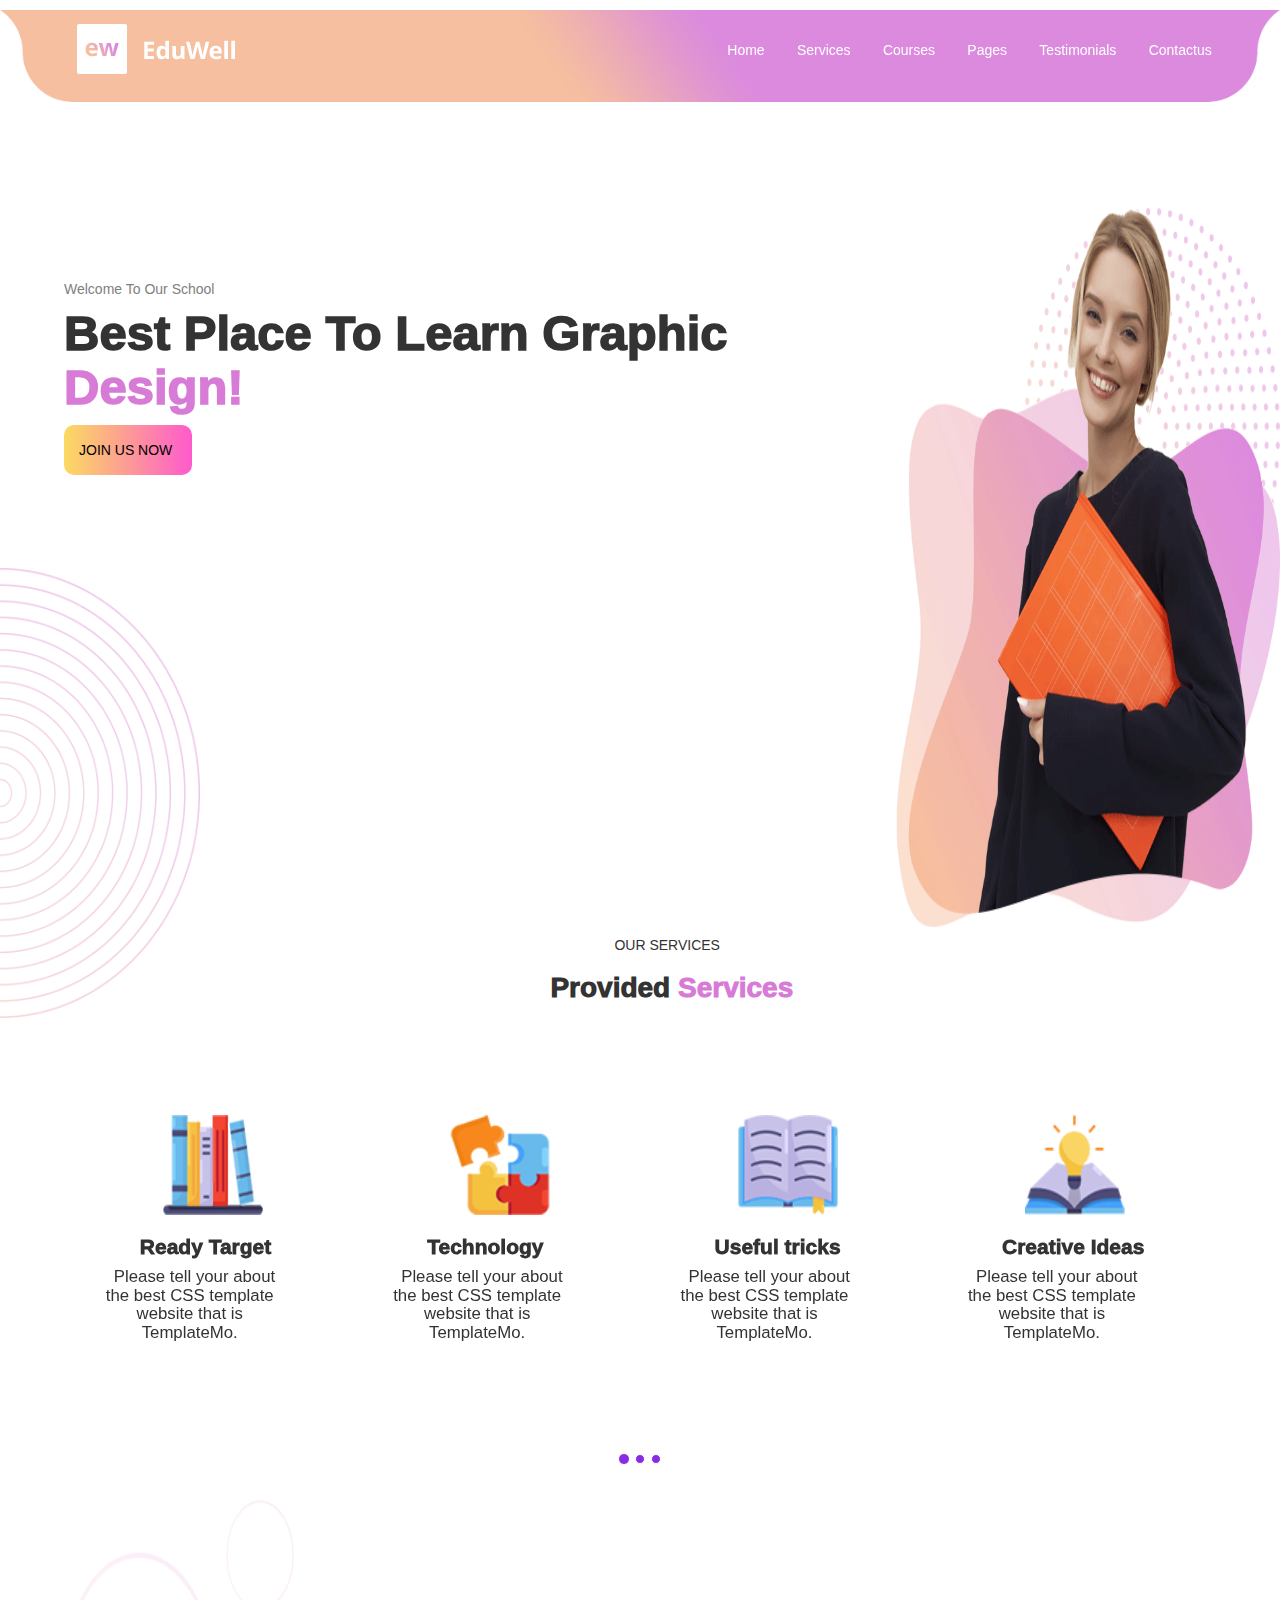
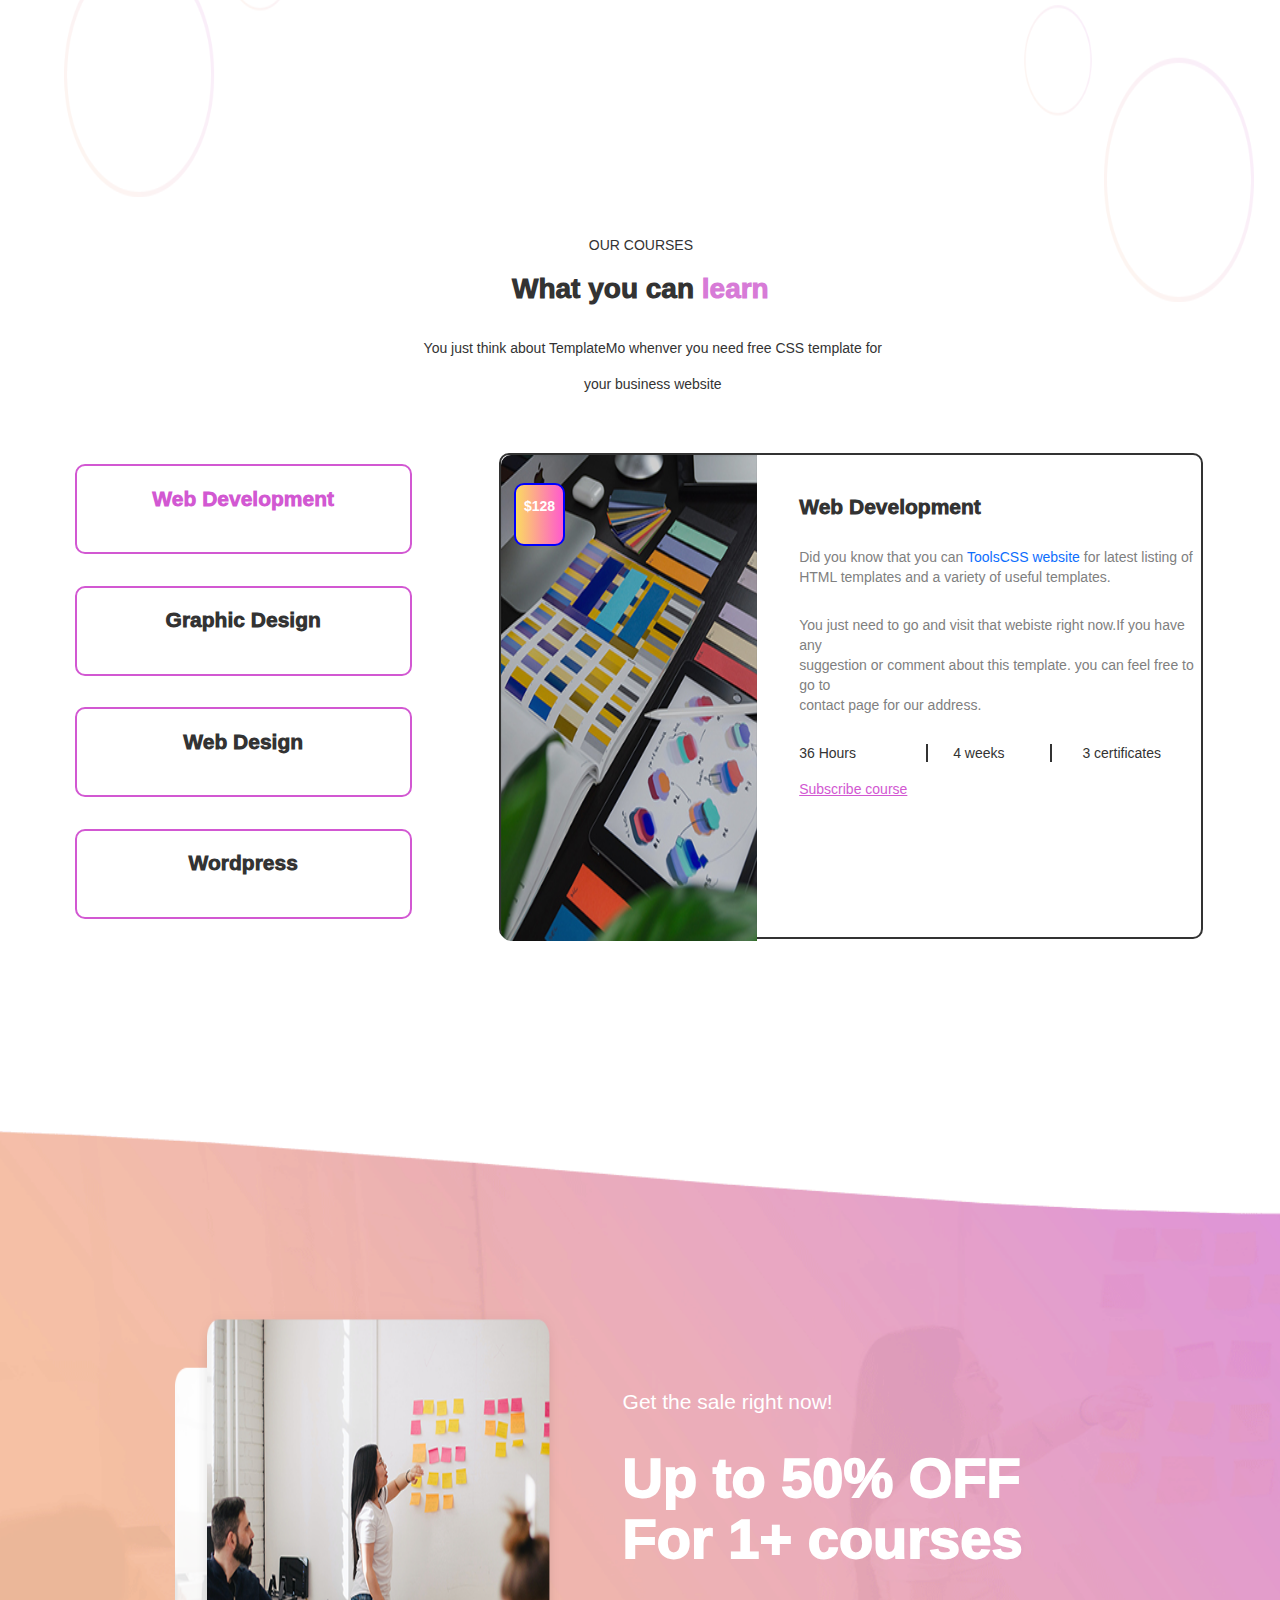
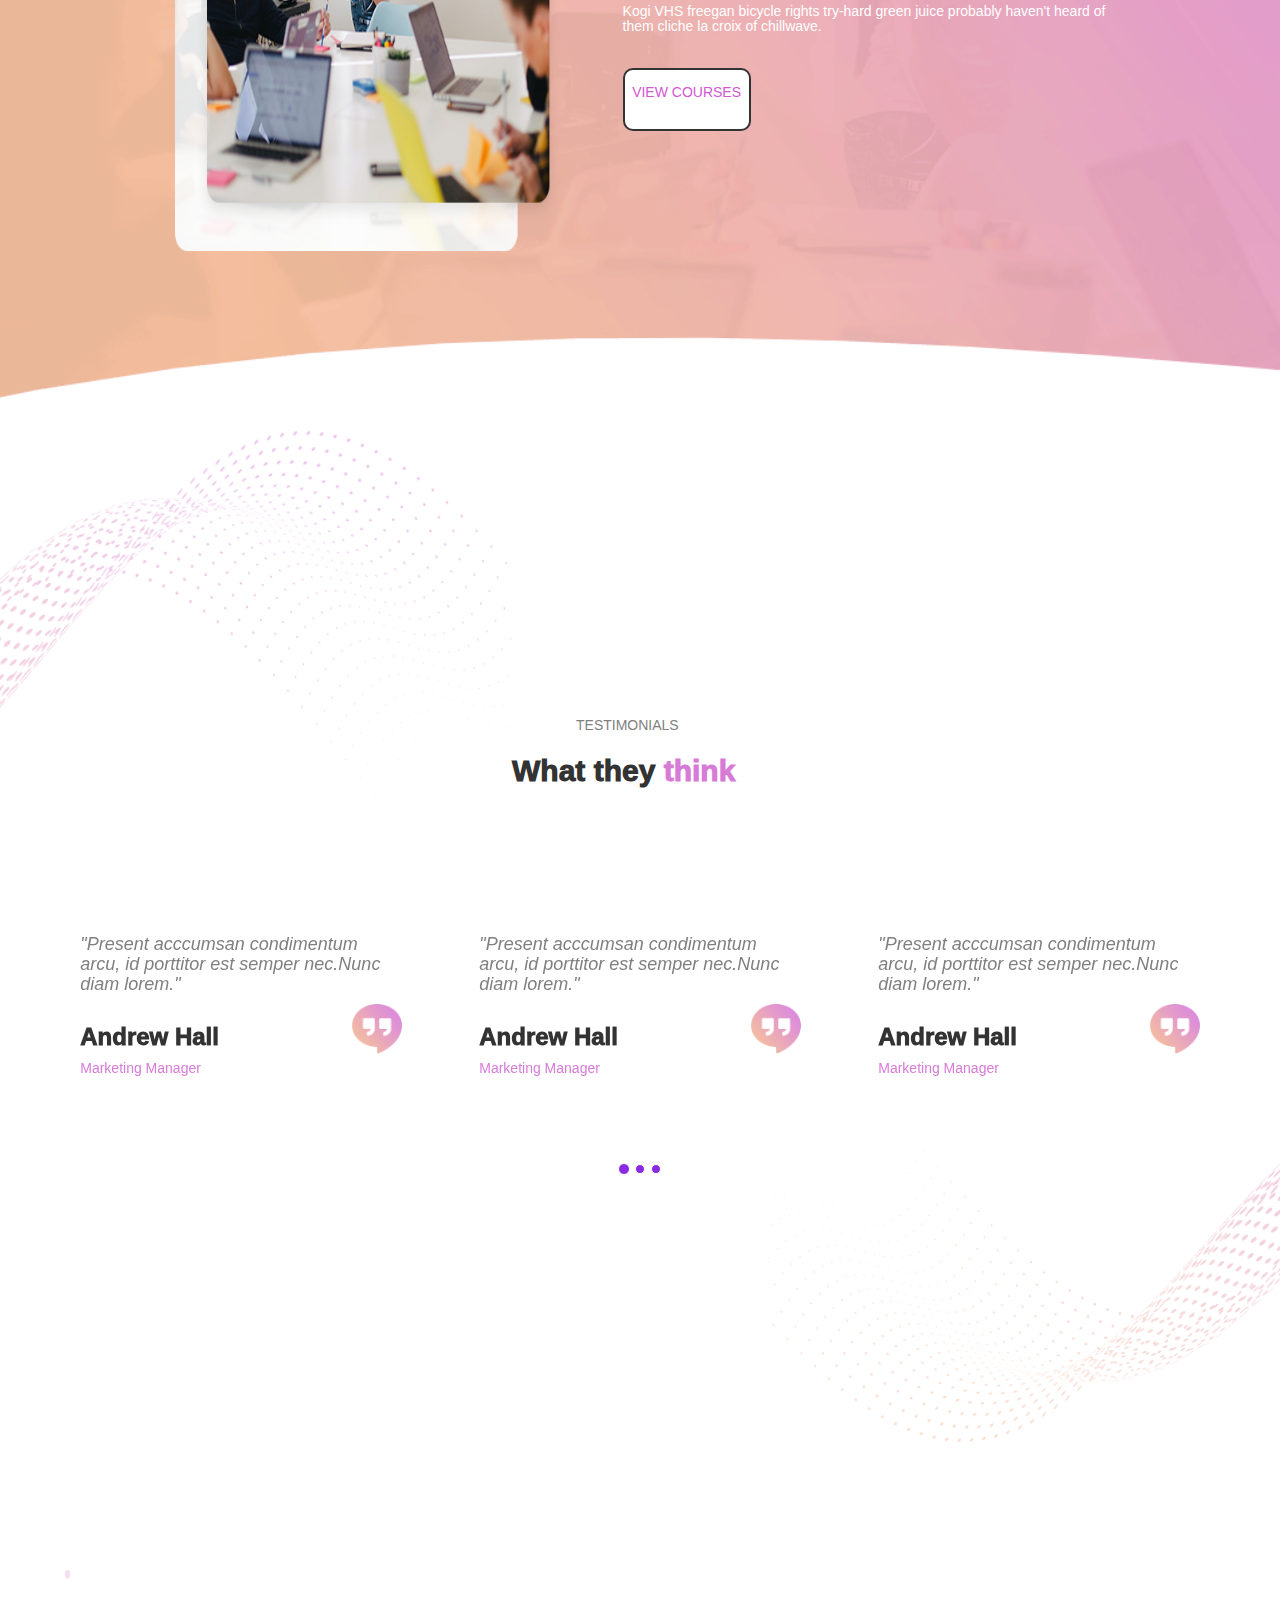
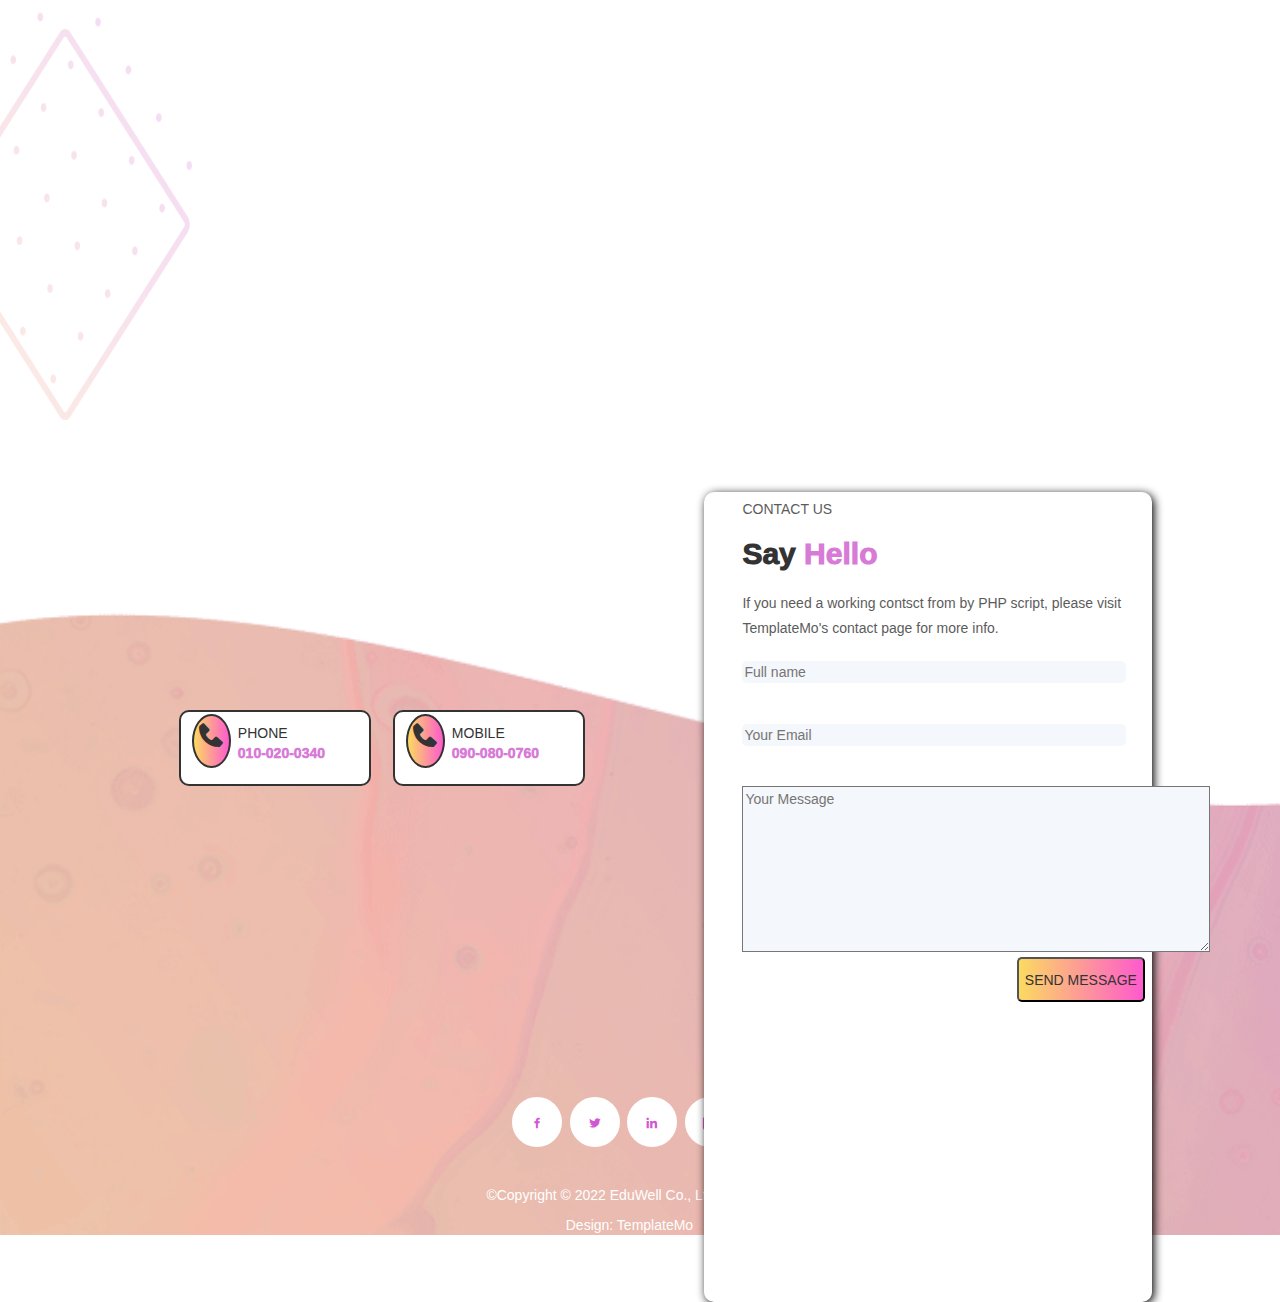
==== index.html @ a42ad82b "version 1" ====
<!DOCTYPE html>
<html lang="en">
<head>
    <meta charset="UTF-8">
    <meta name="viewport" content="width=device-width, initial-scale=1.0">
    <link rel="shortcut icon" href="./albert_eistein.jpeg" type="image/x-icon">
    <link rel="stylesheet" href="styles.css">
    <link rel="stylesheet"
  href="https://cdn.jsdelivr.net/npm/boxicons@latest/css/boxicons.min.css">
  <link rel="stylesheet" href="https://maxcdn.bootstrapcdn.com/bootstrap/3.4.1/css/bootstrap.min.css">
  <script src="https://ajax.googleapis.com/ajax/libs/jquery/3.7.1/jquery.min.js"></script>
  <script src="https://maxcdn.bootstrapcdn.com/bootstrap/3.4.1/js/bootstrap.min.js"></script>
  <link rel="stylesheet" href="https://cdnjs.cloudflare.com/ajax/libs/font-awesome/4.7.0/css/font-awesome.min.css">
    <title>My First Project on css and html</title>
</head>
<body>
    <header>
        <img src="./header-bg.png" alt="header bg" class="header-bg">
        <div class="header_main">
            <a href="#"><img src="./templatemo-eduwell.png" alt="logo" class="header-logo"></a>
            <button id="burger"><div class="bx bx-menu" style="font-size: 3em;" ></div></button>
            <nav class="navbar">
                <ul>
                    <li><a href="#home" class="nav-a">Home</a></li>
                    <li><a href="#services" class="nav-a">Services</a></li>
                    <li><a href="#courses" class="nav-a">Courses</a></li>
                    <li><a href="#pages" class="nav-a">Pages</a></li>
                    <li><a href="#testimonials" class="nav-a">Testimonials</a></li>
                    <li><a href="#contactus" class="nav-a">Contactus</a></li>
                </ul>
            </nav>
    </header>
    <section class="header-home">
        <div id="home" class="home">
            <div class="home_left">
                <h5 class="home-text1">Welcome To Our School</h5>
                <h1 class="home-text2">Best Place To  Learn Graphic  <span class="design"> Design!</span></h1>
                <div class="joinus"><a href="#" class="join" >JOIN US NOW</a></div>
            </div>
            <div class="home_right">
                <img src="./banner-right-image.png" alt="babe" height="200px" width="200px" class="babe">
                <img src="./banner-right-dec.png" alt="image not found" height="100px" width="100px" class="home_dec">
            </div>
        </div>
        <div class="section1-content-left-image">
            <img src="./banner-left-dec.png" alt="banner-left-dec" height="200px" width="200px" class="banner-left-dec">
        </div>
    </section>
    
    
    
    
    <main>
        <section class="main-section1" id="services">
            <div class="section1-content">
                <h5 class="our">
                    OUR SERVICES
                </h5>
                <h3 class="provided_services">
                    Provided  <span class="span_services">Services</span>
                </h3>
                <div class="section1-content-boxes">
                    <div class="container">  
                        <div id="myCarousel" class="carousel slide" data-ride="carousel">
                          <!-- Indicators -->
                          <ol class="carousel-indicators">
                            <li data-target="#myCarousel" data-slide-to="0" class="active" id="dot1"></li>
                            <li data-target="#myCarousel" data-slide-to="1" id="dot2"></li>
                            <li data-target="#myCarousel" data-slide-to="2" id="dot3"></li>
                          </ol>
                      
                          <!-- Wrapper for slides -->
                          <div class="carousel-inner">
                            <div class="item active" data-bs-interval="1000">
                              <div class="all-boxes">
                                <div class="ready-target-box">
                                  <img src="./service-icon-03.png" alt="ready target" height="100px" width="100px" class="box-image">
                                  <h2 class="box-heading">
                                      Ready Target
                                  </h2>
                                  <h6 class="box-para">
                                      Please tell your about the  best CSS template website that is TemplateMo.
                                  </h6>
                                </div>
                                <div class="technology-box">
                                  <img src="./service-icon-04.png" alt="ready target" height="100px" width="100px" class="box-image">
                                  <h2 class="box-heading">
                                      Technology
                                  </h2>
                                  <h6 class="box-para">
                                      Please tell your about the  best CSS template website that is TemplateMo.
                                  </h6>
                                </div>
                                <div class="Useful-ticks-box">
                                  <img src="./service-icon-01.png" alt="ready target" height="100px" width="100px" class="box-image">
                                  <h2 class="box-heading">
                                      Useful tricks
                                  </h2>
                                  <h6 class="box-para">
                                      Please tell your about the  best CSS template website that is TemplateMo.
                                  </h6>
                                </div>
                                <div class="Creative-ideas-box">
                                  <img src="./service-icon-02.png" alt="ready target" height="100px" width="100px" class="box-image">
                                  <h2 class="box-heading">
                                      Creative Ideas
                                  </h2>
                                  <h6 class="box-para">
                                      Please tell your about the  best CSS template website that is TemplateMo.
                                  </h6>
                                </div>
                              </div>
                            </div>
                      
                            <div class="item" data-bs-interval="1000">
                              <div class="all-boxes">
                                <div class="ready-target-box">
                                  <img src="./service-icon-03.png" alt="ready target" height="100px" width="100px" class="box-image">
                                  <h2 class="box-heading">
                                      Ready Target
                                  </h2>
                                  <h6 class="box-para">
                                      Please tell your about the  best CSS template  website that is TemplateMo.
                                  </h6>
                                </div>
                                <div class="technology-box">
                                  <img src="./service-icon-04.png" alt="ready target" height="100px" width="100px" class="box-image">
                                  <h2 class="box-heading">
                                      Technology
                                  </h2>
                                  <h6 class="box-para">
                                      Please tell your about the  best CSS template website that is TemplateMo.
                                  </h6>
                                </div>
                                <div class="Useful-ticks-box">
                                  <img src="./service-icon-01.png" alt="ready target" height="100px" width="100px" class="box-image">
                                  <h2 class="box-heading">
                                      Useful tricks
                                  </h2>
                                  <h6 class="box-para">
                                      Please tell your about the  best CSS template website that is TemplateMo.
                                  </h6>
                                </div>
                                <div class="Creative-ideas-box">
                                  <img src="./service-icon-02.png" alt="ready target" height="100px" width="100px" class="box-image">
                                  <h2 class="box-heading">
                                      Creative Ideas
                                  </h2>
                                  <h6 class="box-para">
                                      Please tell your about  the best CSS template website that is TemplateMo.
                                  </h6>
                                </div>
                              </div>
                            </div>
                          
                            <div class="item" data-bs-interval="1000">
                              <div class="all-boxes">
                                <div class="ready-target-box">
                                  <img src="./service-icon-03.png" alt="ready target" height="100px" width="100px" class="box-image">
                                  <h2 class="box-heading">
                                      Ready Target
                                  </h2>
                                  <h6 class="box-para">
                                      Please tell your about the  best CSS template website that is TemplateMo.
                                  </h6>
                                </div>
                                <div class="technology-box">
                                  <img src="./service-icon-04.png" alt="ready target" height="100px" width="100px" class="box-image">
                                  <h2 class="box-heading">
                                      Technology
                                  </h2>
                                  <h6 class="box-para">
                                      Please tell your about the  best CSS template website that is TemplateMo.
                                  </h6>
                                </div>
                                <div class="Useful-ticks-box">
                                  <img src="./service-icon-01.png" alt="ready target" height="100px" width="100px" class="box-image">
                                  <h2 class="box-heading">
                                      Useful tricks
                                  </h2>
                                  <h6 class="box-para">
                                      Please tell your about the  best CSS template website that is TemplateMo.
                                  </h6>
                                </div>
                                <div class="Creative-ideas-box">
                                  <img src="./service-icon-02.png" alt="ready target" height="100px" width="100px" class="box-image">
                                  <h2 class="box-heading">
                                      Creative Ideas
                                  </h2>
                                  <h6 class="box-para">
                                      Please tell your about the  best CSS template website that is TemplateMo.
                                  </h6>
                                </div>
                              </div>
                            </div>
                            
                          </div>
                        </div>
                    </div>
                      
                </div>  
            </div>
        </section>
        <section class="section2-content" id="courses">
            <div class="section2_left_image">
                <img src="./our-courses-left-dec.png" alt="courses dec left" height="100px" width="100px" class="sec2-dec-left">
            </div>
            <div class="section2_right_image">
                <img src="./our-courses-right-dec.png" alt="courses dec right" height="100px" width="100px" class="sec2-dec-right">
            </div>
            <div class="section2-first-half">
                <h5 class="sec2-title">OUR COURSES</h5>
                <h1 class="sec2-heading">What you can <span class="learn">learn</span> </h1>
                <h6 class="sec2-para">You just think about TemplateMo whenver you need free CSS template for <br>  your business website</h6>
            </div>
            <div class="section-sec-half">
                <div class="tools">
                    <div class="web-development">Web Development</div>
                    <div class="Graphic_Design">Graphic Design</div>
                    <div class="web_Design"> Web Design</div>
                    <div class="Wordpress">Wordpress</div>
                </div>
                <div class="course">
                    <div >
                        <img src="./courses-01.jpg" alt="course1" height="100px" width="100px" class="course-image">
                        <div class="rupee">
                            $128
                        </div>
                    </div>
                    <div class="course-right-content">
                        <h4 class="course-right-title">Web Development</h4>
                        <p class="course-right-para">
                            Did you know that you can <span class="tool">ToolsCSS website </span> for latest listing of <br>
                             HTML templates and a variety of useful templates.
                        </p> 
                        <p class="course-right-para">You just need to go and visit that webiste right now.If you have any <br> suggestion or comment about this template. you can feel free to go to <br> contact page for our address.</p>
                        <div class="time">
                            <div>36 Hours</div>
                            <div class="week">4 weeks</div>
                            <div class="certificates"> 3 certificates</div>
                        </div>
                        <div class="sub-course">
                            <a href="#" class="subscribe">Subscribe course</a>
                        </div>
                    </div>
                </div>
            </div>
        </section>
        <section class="section3-content">
            <div class="advertise">
                <div class="advertise-content">
                    <img src="./cta-left-image.png" alt="cta" height="100px" width="100px" class="cta-lett-image">
                    <div class="advertise-content-side">
                        <h5 class="sale">Get the sale right now!</h5>
                        <h1 class="off">Up to 50% OFF <br> For 1+ courses</h1>
                        <h6 class="bicycle">Kogi VHS freegan bicycle rights try-hard green juice probably haven't heard of <br> them cliche la croix of chillwave.</h6>
                        <div class="view-courses">
                            <a href="#" class="view">view courses</a>
                        </div>
                    </div>
                </div>
            </div>
        </section>
        <section class="section4-content">
            <div class="section4-left-image">
                <img src="./testimonials-left-dec.png" alt="dec left" height="100px" width="100px" class="image-sec4">
            </div>
            <div class="section4-main-container">
                <div class="testionals" id="testimonials">
                    <h4 class="testimonial-title">TESTIMONIALS</h4>
                    <h2 class="think">What they <span class="thought">think</span> </h2>
                </div>
                <div class="container"> 
                    <div id="myCarousel" class="carousel slide" data-ride="carousel">
                      <!-- Indicators -->
                      <ol class="carousel-indicators">
                        <li data-target="#myCarousel" data-slide-to="0" class="active" id="dot1"></li>
                        <li data-target="#myCarousel" data-slide-to="1" id="dot2"></li>
                        <li data-target="#myCarousel" data-slide-to="2" id="dot3"></li>
                      </ol>
                  
                      <!-- Wrapper for slides -->
                      <div class="carousel-inner">
                        <div class="item active" data-bs-interval="1000">
                          <div class="section4-boxes">
                            <div class="sec4-box1">
                                <h4 class="content-para">
                                    "Present acccumsan condimentum arcu, id  porttitor est semper nec.Nunc diam lorem."
                                </h4>
                                <div class="hall">
                                    <div>
                                        <h3 class="andrew">
                                            Andrew Hall
                                        </h3>
                                        <h5 class="manager">
                                            Marketing Manager
                                        </h5>
                                    </div>
                                    <div class="logo-right">
                                        <img src="./quote.png" alt="quote" height="100px" width="100px" class="quote">
                                    </div>
                                </div>
                            </div>
                            <div class="sec4-box2">
                                <h4 class="content-para">
                                    "Present acccumsan condimentum arcu, id  porttitor est semper nec.Nunc diam lorem."
                                </h4>
                                <div class="hall">
                                    <div>
                                        <h3 class="andrew">
                                            Andrew Hall
                                        </h3>
                                        <h5 class="manager">
                                            Marketing Manager
                                        </h5>
                                    </div>
                                    <div class="logo-right">
                                        <img src="./quote.png" alt="quote" height="100px" width="100px" class="quote">
                                    </div>
                                </div>
                            </div>
                            <div class="sec4-box3">
                                <h4 class="content-para">
                                    "Present acccumsan condimentum arcu, id  porttitor est semper nec.Nunc diam lorem."
                                </h4>
                                <div class="hall">
                                    <div>
                                        <h3 class="andrew">
                                            Andrew Hall
                                        </h3>
                                        <h5 class="manager">
                                            Marketing Manager
                                        </h5>
                                    </div>
                                    <div class="logo-right">
                                        <img src="./quote.png" alt="quote" height="100px" width="100px" class="quote">
                                    </div>
                                </div>
                            </div>
                        </div>
                        </div>
                  
                        <div class="item" data-bs-interval="1000">
                          <div class="section4-boxes">
                            <div class="sec4-box1">
                                <h4 class="content-para">
                                    "Present acccumsan condimentum arcu, id  porttitor est semper nec.Nunc diam lorem."
                                </h4>
                                <div class="hall">
                                    <div>
                                        <h3 class="andrew">
                                            Andrew Hall
                                        </h3>
                                        <h5 class="manager">
                                            Marketing Manager
                                        </h5>
                                    </div>
                                    <div class="logo-right">
                                        <img src="./quote.png" alt="quote" height="100px" width="100px" class="quote">
                                    </div>
                                </div>
                            </div>
                            <div class="sec4-box2">
                                <h4 class="content-para">
                                    "Present acccumsan condimentum arcu, id  porttitor est semper nec.Nunc diam lorem."
                                </h4>
                                <div class="hall">
                                    <div>
                                        <h3 class="andrew">
                                            Andrew Hall
                                        </h3>
                                        <h5 class="manager">
                                            Marketing Manager
                                        </h5>
                                    </div>
                                    <div class="logo-right">
                                        <img src="./quote.png" alt="quote" height="100px" width="100px" class="quote">
                                    </div>
                                </div>
                            </div>
                            <div class="sec4-box3">
                                <h4 class="content-para">
                                    "Present acccumsan condimentum arcu, id  porttitor est semper nec.Nunc diam lorem."
                                </h4>
                                <div class="hall">
                                    <div>
                                        <h3 class="andrew">
                                            Andrew Hall
                                        </h3>
                                        <h5 class="manager">
                                            Marketing Manager
                                        </h5>
                                    </div>
                                    <div class="logo-right">
                                        <img src="./quote.png" alt="quote" height="100px" width="100px" class="quote">
                                    </div>
                                </div>
                            </div>
                        </div>
                        </div>
                      
                        <div class="item" data-bs-interval="1000">
                          <div class="section4-boxes">
                            <div class="sec4-box1">
                                <h4 class="content-para">
                                    "Present acccumsan condimentum arcu, id  porttitor est semper nec.Nunc diam lorem."
                                </h4>
                                <div class="hall">
                                    <div>
                                        <h3 class="andrew">
                                            Andrew Hall
                                        </h3>
                                        <h5 class="manager">
                                            Marketing Manager
                                        </h5>
                                    </div>
                                    <div class="logo-right">
                                        <img src="./quote.png" alt="quote" height="100px" width="100px">
                                    </div>
                                </div>
                            </div>
                            <div class="sec4-box2">
                                <h4 class="content-para">
                                    "Present acccumsan condimentum arcu, id  porttitor est semper nec.Nunc diam lorem."
                                </h4>
                                <div class="hall">
                                    <div>
                                        <h3 class="andrew">
                                            Andrew Hall
                                        </h3>
                                        <h5 class="manager">
                                            Marketing Manager
                                        </h5>
                                    </div>
                                    <div class="logo-right">
                                        <img src="./quote.png" alt="quote" height="100px" width="100px">
                                    </div>
                                </div>
                            </div>
                            <div class="sec4-box3">
                                <h4 class="content-para">
                                    "Present acccumsan condimentum arcu, id  porttitor est semper nec.Nunc diam lorem."
                                </h4>
                                <div class="hall">
                                    <div>
                                        <h3 class="andrew">
                                            Andrew Hall
                                        </h3>
                                        <h5 class="manager">
                                            Marketing Manager
                                        </h5>
                                    </div>
                                    <div class="logo-right">
                                        <img src="./quote.png" alt="quote" height="100px" width="100px">
                                    </div>
                                </div>
                            </div>
                        </div>
                        </div>
                      </div>
                    </div>
                  </div>
                  
            </div>
            <div class="section4-right-image">
                <img src="./testimonials-right-dec.png" alt="dec right" height="100px" width="100px" class="sec-image-right">
            </div>
        </section>
    </main>
    <footer>
        <section class="section-last-content">
            <div class="footer-container" id="contactus">
                <img src="./footer-left-dec.png" alt="footer dec left" height="100px" width="100px" class="footer-left-dec">
                <div class="iframes">
                    <iframe src="https://www.google.com/maps/embed?pb=!1m18!1m12!1m3!1d30419.229657182736!2d78.46229668281529!3d17.631028431136226!2m3!1f0!2f0!3f0!3m2!1i1024!2i768!4f13.1!3m3!1m2!1s0x3bcb861a3d5f52cd%3A0x3c0bc47eb187dfdf!2sMedchal%2C%20Secunderabad%2C%20Telangana%20501401!5e0!3m2!1sen!2sin!4v1720112450936!5m2!1sen!2sin" style="border:0; margin-left: 7%;border-radius: 10px;" allowfullscreen="" loading="lazy" referrerpolicy="no-referrer-when-downgrade" frameborder="1" class="me_frame"></iframe>
                </div>
                <div class="combine">
                    <div class="phone">
                        <div class="call-icon"><i class='bx bxs-phone'></i></div>
                        <p style="padding-right: 20%;" class="cell">PHONE <br> <span class="number">010-020-0340</span></p>
                    </div>
                    <div class="mobile">
                        <div class="call-icon"><i class='bx bxs-phone'></i></div>
                        <p style="padding-right: 20%;" class="cell">MOBILE <br><span class="number">090-080-0760</span></p>
                    </div>
                </div>
                <div class="form" >
                    <div class="form-above">
                        <h4 class="contact-title">
                            CONTACT US
                        </h4>
                        <h2 class="hello">
                            Say <span class="hello1">Hello</span> 
                        </h2>
                        <h4 class="info">
                            If you need a working contsct from by PHP script, please visit <br> TemplateMo's contact page for more info.
                        </h4>
                    </div>
                    <form action="./response.html" method="post">
                            <input type="text" id="fullname" placeholder="Full name" name="fullname" pattern="[a-z A-Z]+" class="fullname"><br><br>
                            <input type="email" id="email" placeholder="Your Email" class="email"><br><br>
                            <textarea name="your message" id="message" placeholder="Your Message" cols="55" rows="8" style="background-color: #f4f7fb;"></textarea>
                            
                            <input type="submit" value="SEND MESSAGE" class="submit"><br>
                    </form>
                </div>
            </div>
            <div class="lists">
                <span class="circle"><div class="bx bxl-facebook icon"></div></span>
                <span class="circle"><div class="bx bxl-twitter icon"></div></span>
                <sapn class="circle"><div class="bx bxl-linkedin icon"></div></sapn>
                <span class="circle"><i class="fa fa-rss-square" style="font-size:16px"></i></span>
                <span class="circle"><i class="fa fa-dribbble"></i></span>
            </div>
            <div class="last">
                <p>&copy;Copyright © 2022 EduWell Co., Ltd. All Rights Reserved.</p>
                <p class="end">Design: TemplateMo</p>
            </div> 
              
        </section>
    </footer>
</body>
</html>
---- styles.css ----
*{
    font-family: sans-serif;
    box-sizing: border-box;
    list-style: none;
    text-decoration: none;
    scroll-behavior: smooth;
}
body{
    margin:0%;
    width: 100%;
    min-height: 100vh;
}
.nav-a{
    text-decoration: none;
    color: white;
}

header{
    width: 100%;
    min-height: 16vh;
    position: sticky;
    top:0%;
    z-index: 1000;
    margin-bottom: 5%;
}
.header-bg{
    padding-top: 10px;
    width: 100%;
}
.header-logo{
    position: absolute;
    left: 6%;
    margin-top: -3vh;
}
#burger{
    display: none;
}
.header_main{
    width: 100%;
    position: absolute;
    top: 10px;
    display: flex;
    justify-content: space-around;
    align-items: center;
}
ul{
    display: flex;
    gap: 10%;
    padding-top: 8%;
    
}
.nav-a:hover{
    color: gray;
    text-decoration: none;
}
.home{
    display: flex;
    justify-content: space-between;
    position: relative;
    min-width: 100%;
}
.babe{
    height: 80vh;
    width: 30vw;

}
.home_dec{
    height: 50vh;
    width: 20vw;
    position:absolute ;
    left: 80%;
    z-index: -100;

}
.home_left{
    margin-left: 5%;
    margin-top: 5%;
}
.home-text1{
    font-size: 1em;
    color: grey;

}
.home-text2{
    margin-top: 0%;
    font-size: 3.5em;
    font-weight: 1000;
}
.design,.span_services,.learn,.thought,.manager,.number,.hello1{
    color: rgb(215, 123, 215);
}
.join{
    color: black;
}
.joinus{
    background: linear-gradient(to right,#FBDA61,#FF5ACD);
    padding: 15px;
    width: 10vw;
    border-radius: 10px;
    
}
.header-home{
    position: relative;
}
.banner-left-dec{
    height: 50vh;
    position: absolute;
    top: 50%;
    z-index: -1000;
}
.our{
    margin-left: 48%;
}
.provided_services{
    margin-left: 43%;
    margin-bottom: 6%;
    font-size: 2em;
    font-weight: 1000;
}
.all-boxes{
    display: flex;
    gap: 5%;
    justify-content: center;
    margin-bottom: 10%;
}
/* .container{
    height: 70vh;
} */
/* .ready-target-box{
    height:30vh ;
    border-radius: 10px;
} */

ol{
    list-style: circle;
    color: grey;
    
}
#dot1,#dot2,#dot3{
    background-color: blueviolet;
}
.box-para{
    width: 15vw;
    font-size: larger;
    font-weight: lighter;
    text-indent: 5%;
    text-align: center;

}
.ready-target-box,.technology-box,.Useful-ticks-box,.Creative-ideas-box{
    width: 18vw;
    padding: 3% 0px;
    transition: transform 2s;
}
.box-image{
    margin-left: 30%;
    
}
.box-heading{
    font-size: 1.5em;
    font-weight: 1000;
    padding-left: 20%;
}
.ready-target-box:hover,.technology-box:hover,.Useful-ticks-box:hover,.Creative-ideas-box:hover{
    transform: scale(1.2);
    border-radius: 5%;
    filter: drop-shadow(2px 2px 10px grey);
    box-shadow: 2px 2px 10px grey;

}
.sec2-dec-left{
    height: 33vh;
    width: 18vw;
    margin-left: 5%;
}
.sec2-dec-right{
    height: 33vh;
    width: 18vw;
    margin-left: 80%;
    margin-top: -15%;
}
.sec2-title{
    margin-left: 46%;
    margin-top: -5%;
}
.sec2-heading{
    margin-left: 40%;
    font-weight: 1000;
    margin-bottom: 2%;
    font-size: 2em;
   
}
.sec2-para{
    margin-left: 2%;
    font-size: 1em;
    text-align-last: center;
    line-height: 4vh;
    margin-bottom: 4%;
    
}
.section-sec-half{
    display: flex;
    gap: 6%;
    height: 54vh;
    
}
.tools{
    display: grid;
    grid-template-rows: repeat(4,1fr);
    margin-left: 5%;
    width: 28vw;
    height: 54vh;
}
.course{
    border: 2px solid;
    margin-right: 5%;
    border-radius: 10px;
    display: flex;
    gap: 6%;
    width: 55vw;
}
.web-development,.Graphic_Design,.web_Design,.Wordpress{
    border: 2px solid rgb(210, 88, 210);
    padding: 5%;
    margin: 3%;
    height:10vh;
    text-align: center;
    font-weight: 1000;
    font-size: 1.5em;
    border-radius: 10px;
}
.course-image{
    height: 54vh;
    width: 20vw;
    border-top-left-radius: 10px;
    border-bottom-left-radius: 10px;
   
}
.rupee{
    border: 2px solid blue;
    background: linear-gradient(to right,#FBDA61,#FF5ACD);
    color: white;
    height: 7vh;
    width: 4vw;
    padding-top: 4%;
    border-radius: 10px;
    text-align: center;
    position: relative;
    bottom: 95%;
    left: 5%;
    font-weight: bolder;
}
.course-right-title{
    font-size: 1.5em;
    margin-top: 10%;
    margin-bottom: 7%;
    font-weight: 1000;
}
.tool{
    color:  #0d6efd;
}
.course-right-para{
    margin-bottom: 7%;
    color: grey;
}
.time{
    display: grid;
    grid-template-areas: 'one two three';
    margin-bottom: 4%;
}
.week::before,.certificates::before{
    content: '';
    border: 1px solid;
    margin-right: 20%;
}
.subscribe{
    text-decoration: underline;
    color: rgb(210, 88, 210);
}
.section2-content{
    margin-bottom: 15%;
}
/* .section3-content{
    height: 106vh;
    width: 100%;
    background-image: url('./cta-bg.png');
} */
.advertise-content{
    display: flex;
    justify-content: center;
    height: 100vh;
    width: 100%;
    background-image: url('./cta-bg.png');
    background-size: cover;
    align-items: center;
    gap: 5%;
}
.cta-lett-image{
    height: 60vh;
    width: 30vw;
}
.sale,.off,.bicycle{
    color: white;
    margin-bottom: 7%;
}
.sale{
    font-size: 1.5em;
    
}
.off{
    font-size: 4em;
    font-weight: 1000;
}
.bicycle{
    font-size: 1em;
}
.advertise-content-side{
    margin-bottom: 4%;
}
.view-courses{
    border: 2px solid;
    background-color: white;
    height: 7vh;
    border-radius: 10px;
    width: 10vw;
    text-align: center;
    padding-top: 2.5%;
    text-transform: uppercase;
    text-decoration: none;
    
}
.view{
    color:  rgb(210, 88, 210);
    text-decoration: none;
}
.view-courses:hover{
    text-decoration: none;
    opacity: 0.8;
}
.view:hover{
    text-decoration: none;
}
.image-sec4{
    height: 45vh;
    width: 40vw;
}
.testimonial-title{
    font-size: 1em;
    color: gray;
    margin-left: 45%;
}
.think{
    margin-left: 40%;
    font-weight: 1000;
    margin-bottom: 10%;
}
.section4-boxes{
    display: grid;
    grid-template-areas: 'one two three';
    gap: 5%;
    margin-bottom: 10%;
}
.section4-main-container{
    margin-top: -10%;
    
}
.hall{
    display: flex;
    /* gap: 30%; */
    justify-content: space-between;
}
.quote{
    height:50px;
    width:50px;
}
.content-para{
    font-style: italic;
    color: grey;
}
.andrew{
   font-weight: 1000; 
}
.sec4-box1,.sec4-box2,.sec4-box3{
    border-radius: 10px;
    padding: 3%;
   
}
.sec4-box1:hover,.sec4-box2:hover,.sec4-box3:hover{
    box-shadow: 2px 2px 10px black;
}
.sec-image-right{
    height: 40vh;
    width: 40vw;
    margin-left: 60%;
    margin-top: -10%;
    margin-bottom: 10%;

}
.web-development{
    color: rgb(210, 88, 210) ;
}
.footer-left-dec{
    height: 50vh;
    width: 15vw;
}
.iframes{
    margin-top: -25%;
    position: relative;
}
.me_frame{
    height: 70vh;
    width: 60vw;
}
.combine{
    display: flex;
    gap: 2%;
    margin-left: 14%;
    margin-top: -2%;
    margin-bottom: 20%;
}
.phone,.mobile{
    border: 2px solid;
    width: 15vw;
    display: flex;
    justify-content: space-between;
    margin-bottom: 5%;
    border-radius: 10px;
    background-color: white;
    padding: 1%;
    z-index: 1000;

}
footer{
    background-image: url('./footer-bg.png');
    background-size: cover;
}
.call-icon{
    border: 2px solid;
    height: 6vh;
    width: 3vw;
    border-radius: 50%;
    font-size: xx-large;
    text-align: center;
    margin-top: -5%;
    background: linear-gradient(to right,#FBDA61,#FF5ACD);
}
.number{
    font-size: 1em;
    font-weight: 1000;
}
.form{
    width: 35vw;
    height: 90vh;
    margin-left: 55%;
    border-radius: 10px;
    background-color: white;
    position: absolute;
    top: 588%;
    box-shadow: 2px 2px 10px black;
    padding-left: 3%;
}
.contact-title,.info{
    font-size: 1em;
    opacity: 0.8;
}
.hello{
    font-weight: 1000;
    margin-bottom: 5%;
}
.info{
    margin-bottom: 5%;
    word-spacing: 10%;
    line-height: 25px;
}
.fullname,.email,.message{
    margin-bottom: 5%;
    width: 30vw;
    background-color: #f4f7fb;
    border-radius: 5px;
    border: none;
}
.message{
    height: 20vh;
}
.submit{
    height: 5vh;
    border-radius: 5px;
    background: linear-gradient(to right,#FBDA61,#FF5ACD);
    margin-left: 67%;
}
input::placeholder{
    text-align: start;
    

}
.lists{
    margin-left: 40%;
    text-align: center;
    display: flex;
    gap: 1%;
    margin-bottom: 3%;
}
.circle{
    height: 50px;
    width: 50px;
    border-radius: 50%;
    border: 2px solid white;
    background-color: white;
    padding-top: 2%;
    color: rgb(210, 88, 210);

}
.last{
    margin-left: 38%;
    color: white;
}
.end{
    margin-left: 10%;
}
@media screen and (max-width:1030px){
    .header_main{
        display: flex;
        justify-content: start;
        gap: 40%;
    }
    .header-logo{
        margin-top: -3%;
    }
    .home-text1{
        font-size: 1.5em;
    }
    .home-text2{
        font-size: 4.5em;
    }
    .babe{
        width: 40vw;
    }
    .joinus{
        width: 15vw;
    }
    .box-para{
        margin-left: 10%;
        opacity: 0.8;
    }
    .sub-course{
        margin-top: -5%;
    }
    .view-courses{
        width: 15vw;
    }
    .submit{
        margin-left: 60%;
    }
    .phone,.mobile{
        width: 19vw;
    }

    .form{
        margin-top: 5%;
        height: 90%;
    }
    textarea{
        width: 300px;
        margin-top: 10%;
    }
}
@media screen and (max-width:770px) {
    .header-bg{
        width: 115%;
    }
    .header_main{
        display: flex;
        justify-content: start;
        gap: 40%;
    }
    .header-logo{
        margin-top: -5%;
    }
    .home{
        display: block;
        width: 115%;
    }
    .home-text1,.home-text2,.joinus{
        text-align: center;
    }
    .joinus{
        width: 20vw;
        margin-left: 40%;
    }
    .babe{
        margin-left: 20%;
        height: 150vh;
        width: 80vw;
        margin-top: 10%;
    }
    .banner-left-dec{
        margin-top: -50%;
        height: 70vh;
    }
    .home_dec{
        margin-top: 10%;
        margin-right: 20%;
        height: 60vh;
    }
    .section1-content{
        margin-left: 5%;
    }
    .sub-course{
        margin-top: -8%;
    }
    .web-development,.Graphic_Design,.web_Design,.Wordpress{
        width: 35vw;
    }
    .section-sec-half{
        gap: 10%;
    
    }
    .ready-target-box,.technology-box,.Useful-ticks-box,.Creative-ideas-box{
        width: 30vw;
    }
    .rupee{
        width: 5vw;
    }
    .advertise-content{
        display: flex;
        flex-direction: column;
        gap: 2%;
        width: 115%;
        height: 140vh;
       
    }
    .cta-lett-image{
        margin-top: 5%;
    }
    .sale,.off,.bicycle{
        margin-bottom: 2%;
    }
    .form{
        top: 1000%;
        width: 600px;
        margin-left: 10%;
        height: 100%;
    }
    .me_frame{
        height: 600px;
        width: 750px;
    }
    .combine{
        display: flex;
        flex-direction: column;
        margin-top: 5%;
        margin-left: 4%;
        

    }
    .image-sec4{
        width: 115%;
    }
    footer{
        width: 115%;
        height: 450vh;
    }
    .call-icon{
        margin-top: 0%;
        width: 5vw;
    }
    .phone{
        width: 80%;
       
        
    }
    .mobile{
        width: 80%;
        
        
    }
    .lists{
        margin-top: 170%;
        margin-left: 30%;
    }
    .last{
        margin-top: 0%;
        margin-left: 25%;
    }
    .fullname,.email,.message{
        width: 550px;
    }
    .cell{
        margin-right: 350px;
        width: fit-content;
        
    }
    .submit{
        margin-top: 0%;
        margin-left: 75%;
    }
    .course{
        height: 60vh;
    }
    .course-image{
        height: 60vh;
    }
    textarea{
        width: 90%;
    }
    
}
@media screen and (max-width:430px){
    .navbar{
        position: relative;
    }
   /* ul{
    
    display: none;
    flex-direction: column;
    position:inherit;
    right: 0px;
    background-color: #0d6efd;
    gap: 10%;
    
   } */
   .header_main{
    justify-content: end;
    margin-left: 5vh;
   }
   .me_frame{
    height: 40vh;
    width: 40vw;
   }
   .form{
    width: 80vw;
    top: 1120%;
   }
   .fullname,.email,.message{
    width: 75vw;
   }
   .header-logo{
    margin-top: -7%;
   }
   .header-bg{
    height: 100px;
   }
   #burger{
    display: inline-block;
    position: absolute;
    right: 0%;
    height: 100%;
    width: 15vw;
    background-color: transparent;
    border: none;
    margin-top: -7%;
   }
   header{
    margin-bottom: 10%;
   }
   .joinus{
    width: 40vw;
    margin-left: 30%;

   }
   ul{
    display: none;
   }
   .home-text2{
    font-size: 4em;
    margin-bottom: 10%;
   }
   .home_left{
    margin-left: 2%;
   }
   .home-text1{
    margin-bottom: 10%;
   }
   .banner-left-dec{
    margin-top: -60%;
   }
   .babe{
        height: 80vh;
   }
   .join{
    text-decoration: none;
    
   }
   .home_dec{
    width: 20vw;
   }
   .header-home{
    margin-bottom: 10%;
   }
   .all-boxes{
    display: flex;
    flex-direction: column;
   }
   .ready-target-box,.technology-box,.Creative-ideas-box,.Useful-ticks-box{
    width: 80vw;
    margin-bottom: 10%;
   }
   .box-heading{
        text-align: center;
   }
   .box-image{
    margin-left: 30vw;
   }
   .box-para{
        width: 50vw;
        margin-left: 20vw;
   }
   .ready-target-box:hover,.technology-box:hover,.Useful-ticks-box:hover,.Creative-ideas-box:hover{
        transform: scale(1);
   }
   .sec2-dec-left{
        height: 50vh;
        width: 60vw;
        margin-left: 20%;
   }
   .sec2-dec-right{
        height: 50vh;
        width: 60vw;
        margin-left: 30%;
        margin-top: -75%;
   }
   .section2-first-half{
        margin-top: -30%;
   }
   .sec2-heading{
        width: 80vw;
        margin-left: 25%;
   }
   .sec2-para{
        width: 60vw;
        text-align: justify;
        margin-left: 25%;
   }
   .section-sec-half{
        display: flex;
        flex-direction: column;
   }
   .web-development,.Graphic_Design,.web_Design,.Wordpress{
        width: 100vw;
   }
   .section2-content{
        margin-bottom: 130%;
   }
   .course{
        width: 100vw;
        height:75vh ;
        margin-left: 5%;
   }
   .rupee{
        width: 15vw;
        bottom: 88%;

   }
   .course-image{
        height: 75vh;
   }
   .sub-course{
        margin-top: 0%;
   }
   .cta-lett-image{
        width: 100vw;
        height: 100vh;
   }
   .advertise-content{
        height: 200vh;
   }
   .off{
        font-size: 3.5em;
        margin-bottom: 5%;
   }
   .view-courses{
        width: 30vw;
   }
   .section4-main-container{
        margin-top: -40%;
   }
   .think{
        width: 80vw;
        margin-left: 25%;
   }
   .section4-boxes{
        display: flex;
        flex-direction: column;
   }
   .sec4-box1,.sec4-box2,.sec4-box3{
        width: 80vw;
        margin-bottom: 10%;
        margin-left: 5%;
   }
   .sec-image-right{
        margin-left: 8%;
        height: 70vh;
        width: 90vw;
        margin-top: -50%;
   }
   .me_frame{
        height: 70vh;
        width: 90vw;
        margin-top: -30vh;
   }
    .phone,.mobile{
        gap: 5vw;
        justify-content: flex-start;
    }
    .cell{
        width: 80vw;
        margin-right: 0%;
        padding-right: 0%;
        
    }
    .number{
        width: 80vw;
    }
    .section-last-content{
        height: 150vh;
        margin-bottom: 0%;
    }
    footer{
        height: 1600px;
    }
    .lists{
        margin-top: 170%;
        margin-left: 20%;
    }
    .last{
        margin-left: 22%;
    }
    .submit{
        margin-left: 60%;
        margin-top: 3%;
    }
}

@media screen and (max-width:380px) {
    .form{
        height: 90%;
        width: 320px;
    }
    textarea{
        width: 80vw;
        height: 20vh;
    }
    .submit{
        margin-left: 56%;
    }
    .lists{
        margin-left: 20%;
    }
    .last{
        margin-left: 22%;
        width: 60vw;
        text-align-last:center ;
    }
    
}
@media screen and (max-width:325px) {
    .course{
        height: 60vh;
    }
    .course-image{
        height: 60vh;
    }
    .think{
        margin-left: 10%;
        width: 100vw;
    }
    .view-courses{
        width:50vw;
    }
    .lists{
        margin-top: 190%;
    }
}
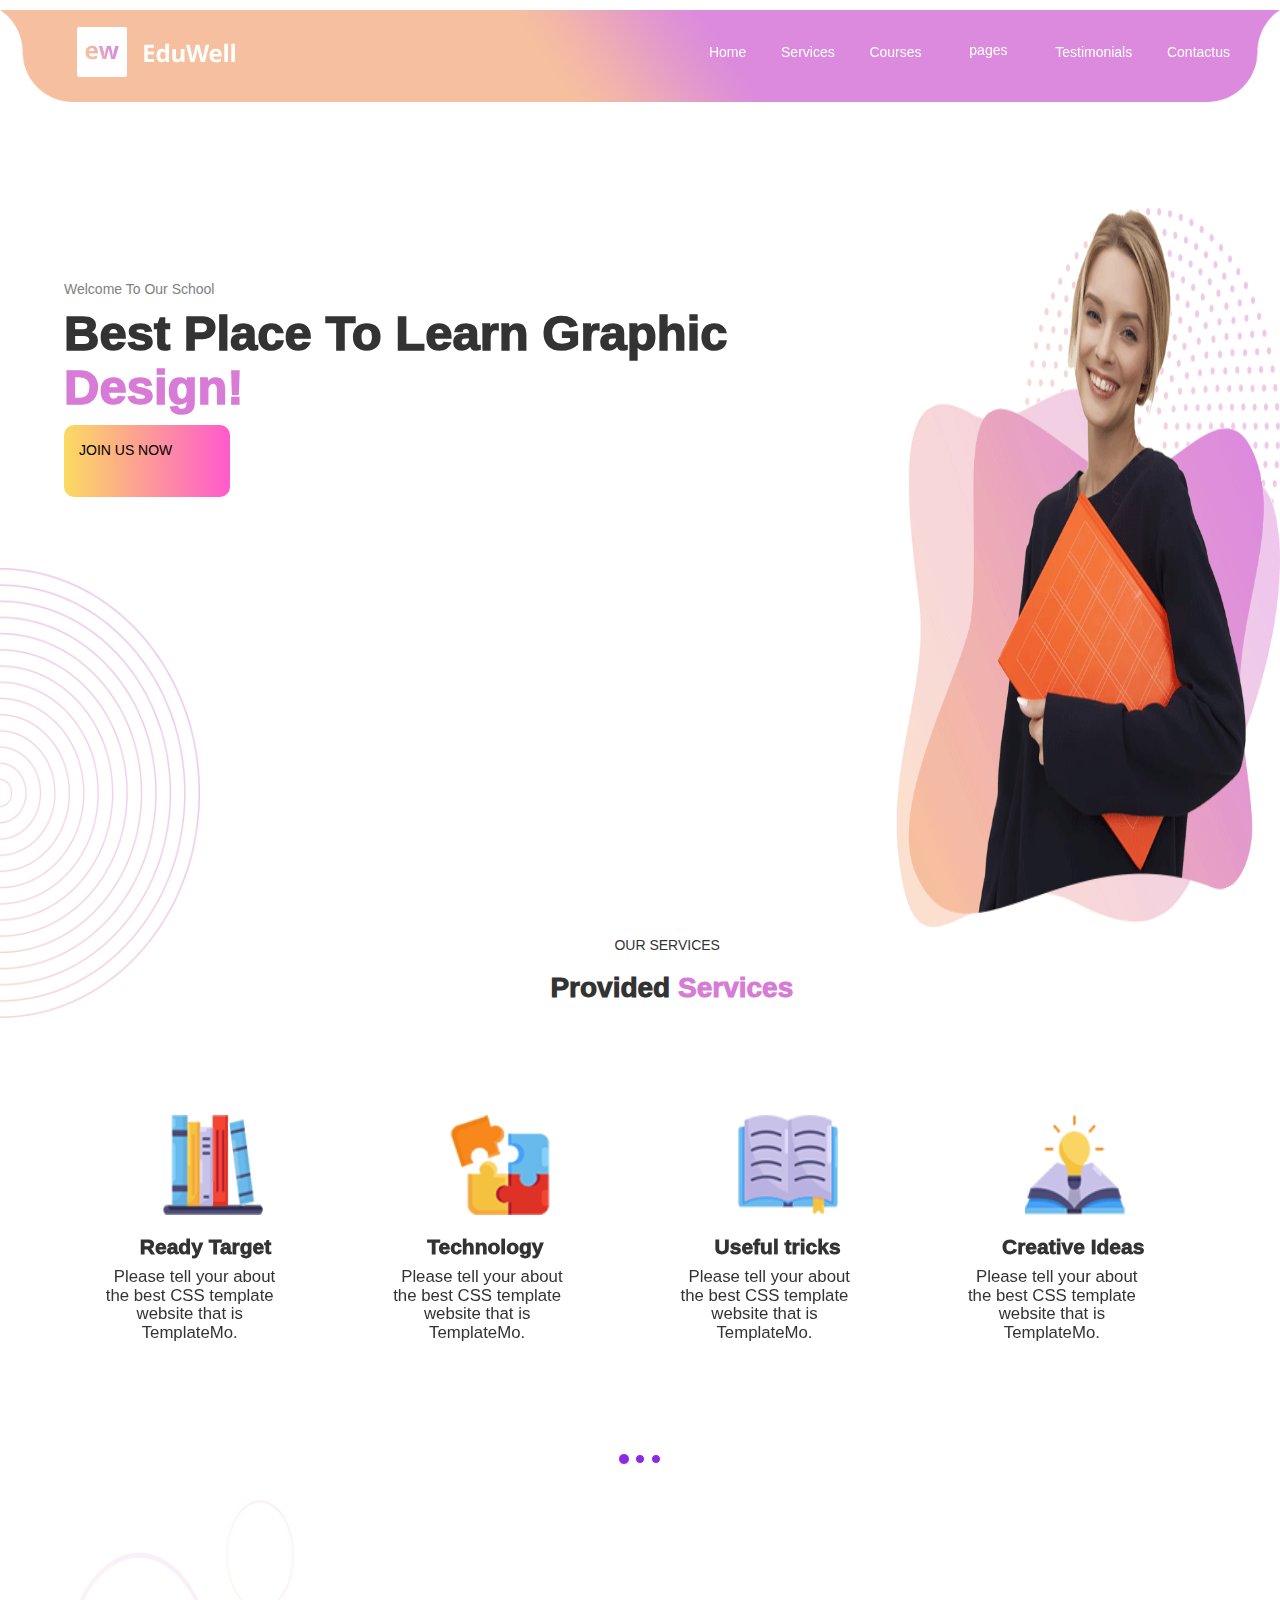
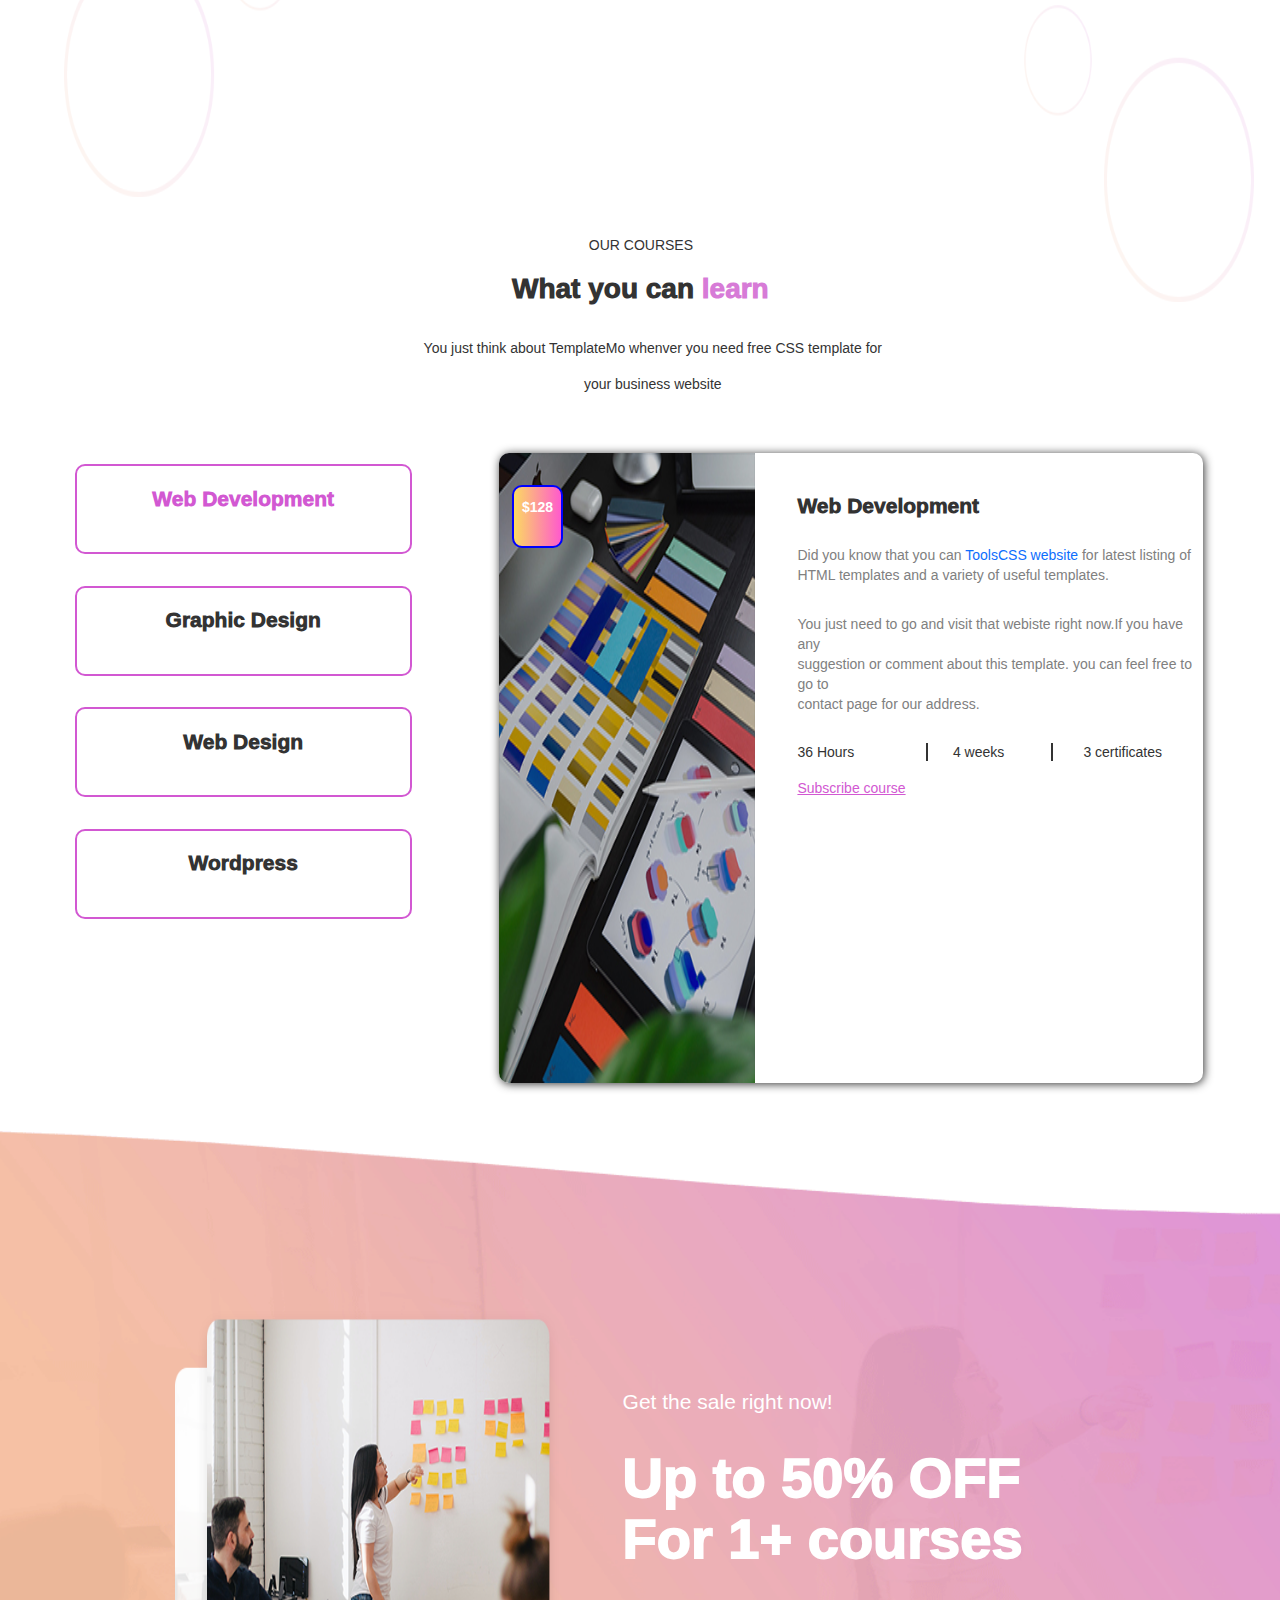
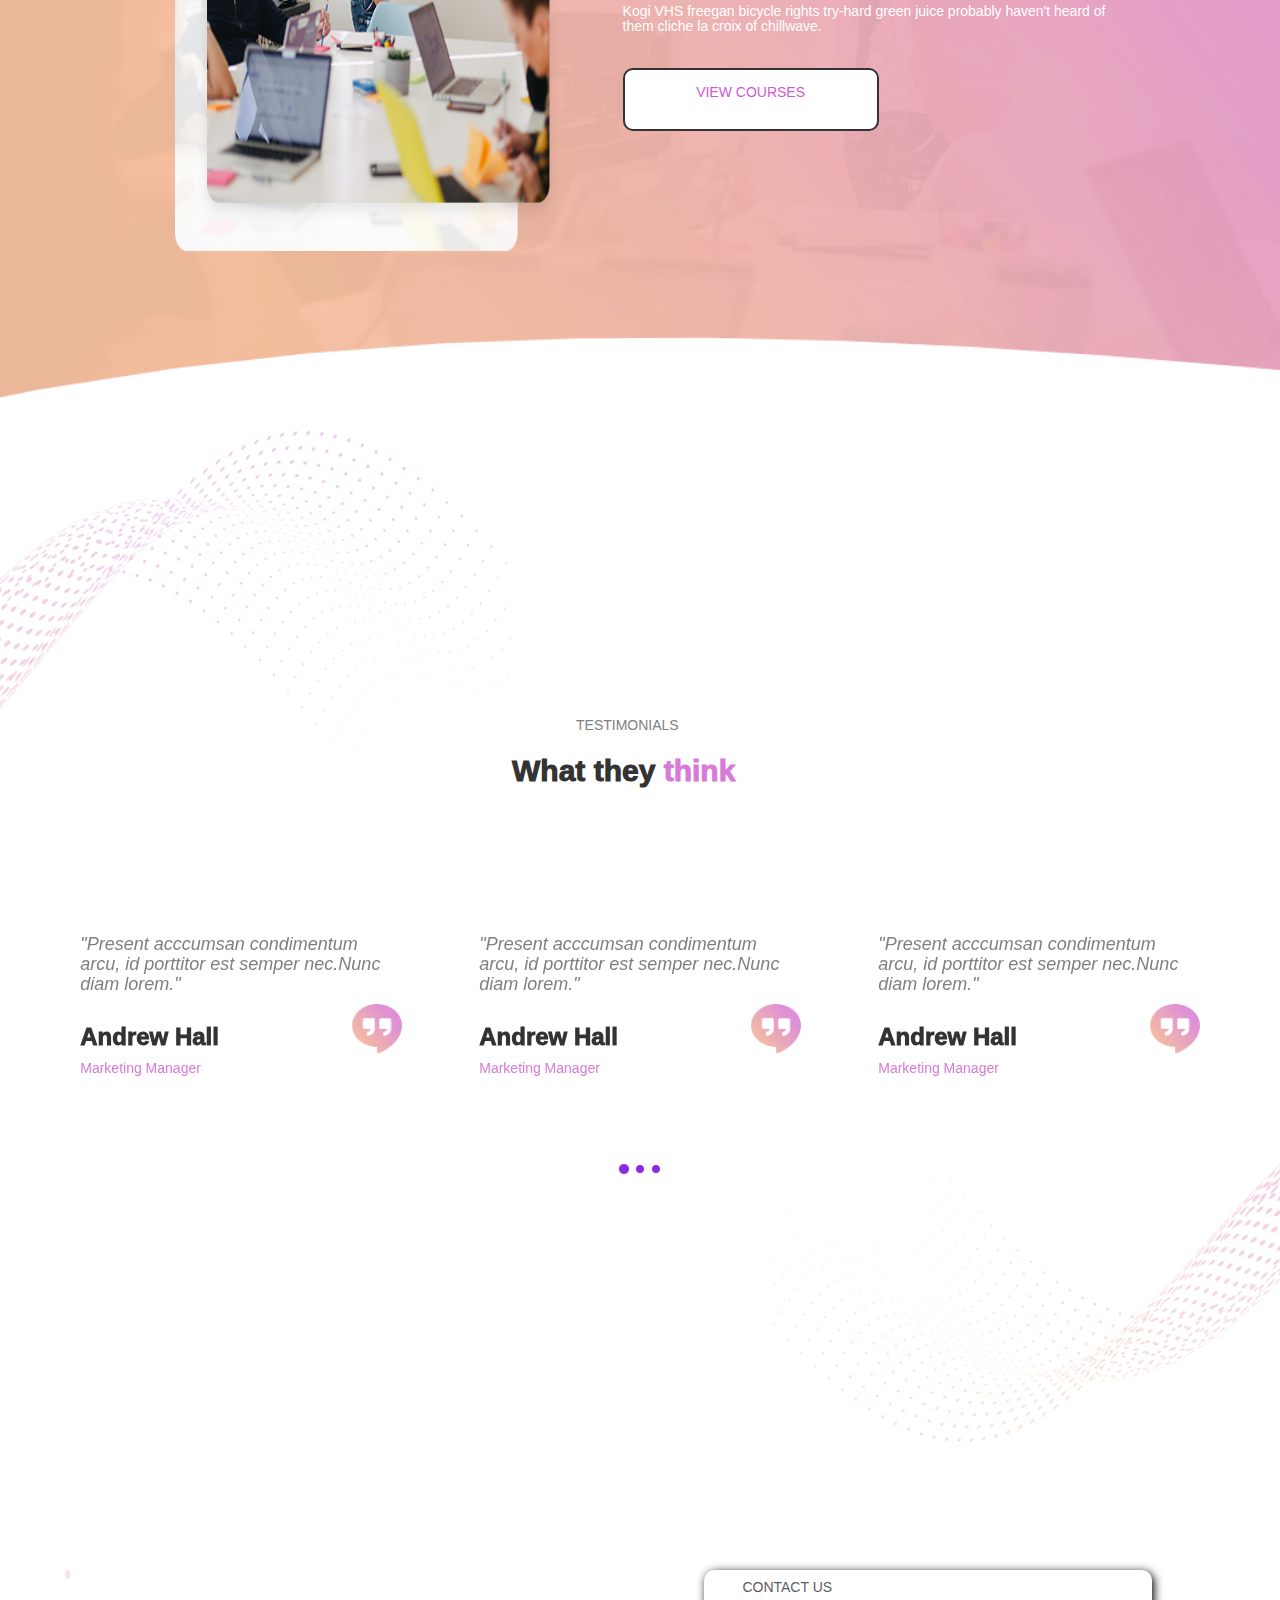
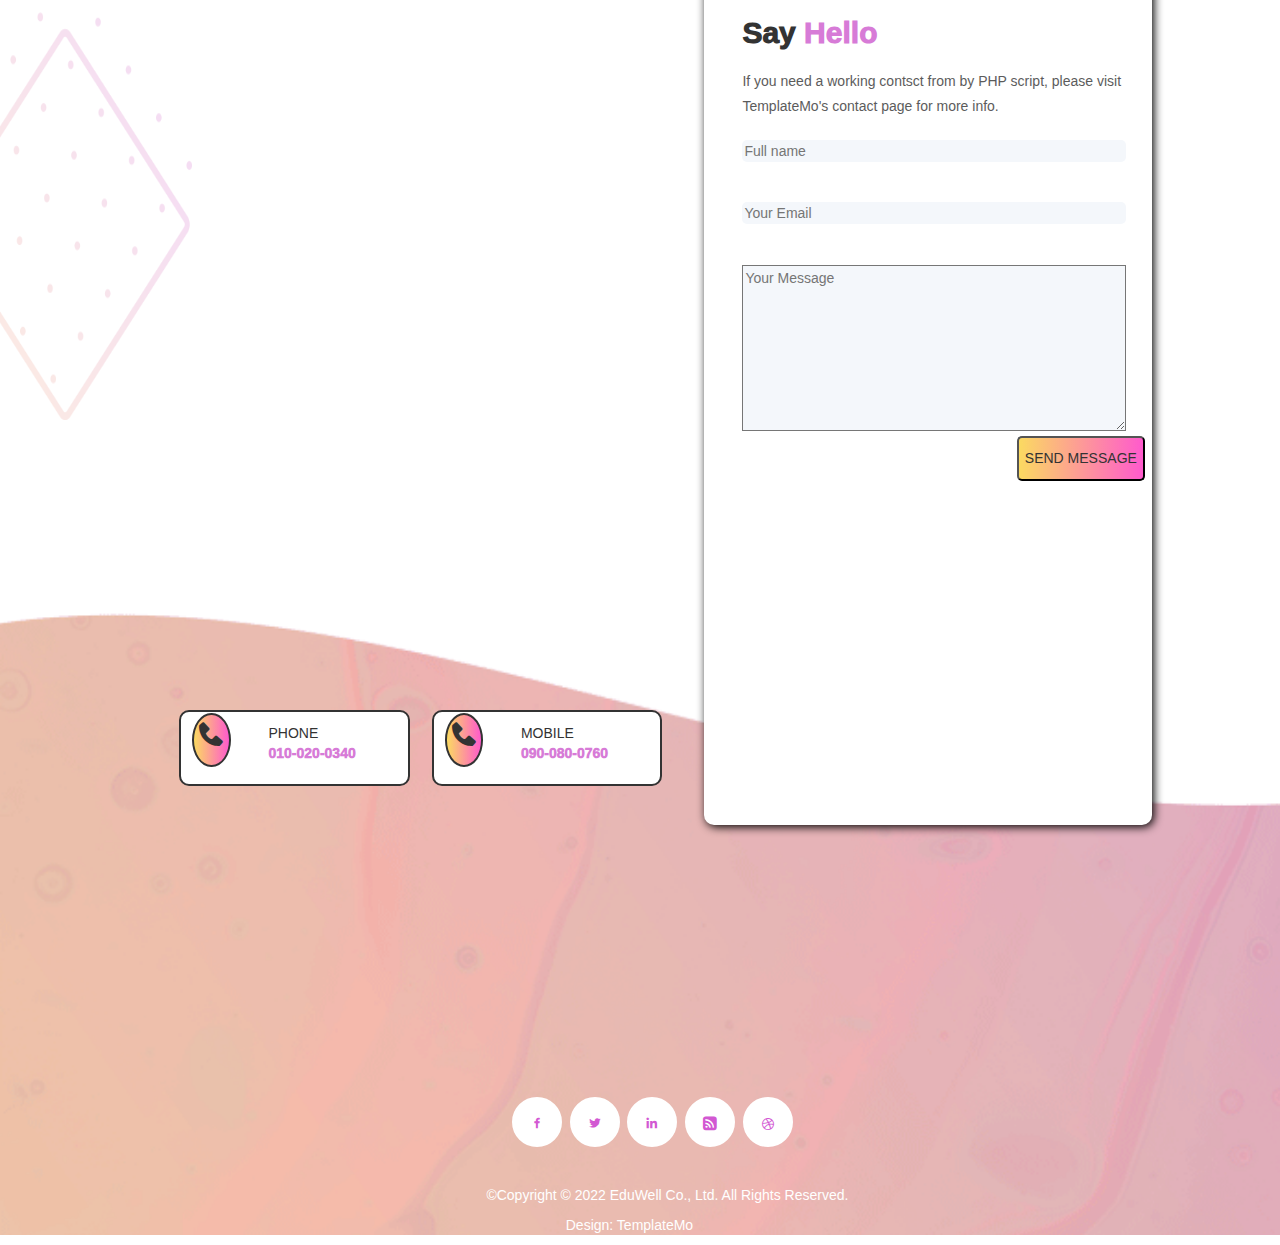
==== commit 824fe5a8: "version updated" ====
--- a/index.html
+++ b/index.html
@@ -17,16 +17,28 @@
     <header>
         <img src="./header-bg.png" alt="header bg" class="header-bg">
         <div class="header_main">
+            <button id="burger"><div class="bx bx-menu" style="font-size: 3em;" ></div></button>
             <a href="#"><img src="./templatemo-eduwell.png" alt="logo" class="header-logo"></a>
-            <button id="burger"><div class="bx bx-menu" style="font-size: 3em;" ></div></button>
             <nav class="navbar">
                 <ul>
-                    <li><a href="#home" class="nav-a">Home</a></li>
-                    <li><a href="#services" class="nav-a">Services</a></li>
-                    <li><a href="#courses" class="nav-a">Courses</a></li>
-                    <li><a href="#pages" class="nav-a">Pages</a></li>
-                    <li><a href="#testimonials" class="nav-a">Testimonials</a></li>
-                    <li><a href="#contactus" class="nav-a">Contactus</a></li>
+                    <li class="items"><a href="#home" class="nav-a">Home</a></li>
+                    <li class="items"><a href="#services" class="nav-a">Services</a></li>
+                    <li class="items"><a href="#courses" class="nav-a">Courses</a></li>
+                    <li class="items-1"><div class="dropdown">
+                        <a class="btn btn-light dropdown-toggle text-center" href="#" role="button" data-bs-toggle="dropdown" aria-expanded="false" style="color: white; margin-top: -1vh;">
+                          pages
+                        </a>
+                      
+                        <ul class="dropdown-menu">
+                          <li ><a class="dropdown-item" href="#">About us</a></li>
+                          <li ><a class="dropdown-item" href="#">Our services</a></li>
+                          <li ><a class="dropdown-item" href="#">Contact us</a></li>
+                        </ul>
+                      </div>
+                      <script src="https://cdn.jsdelivr.net/npm/bootstrap@5.3.3/dist/js/bootstrap.bundle.min.js" integrity="sha384-YvpcrYf0tY3lHB60NNkmXc5s9fDVZLESaAA55NDzOxhy9GkcIdslK1eN7N6jIeHz" crossorigin="anonymous"></script>
+                    </li>
+                    <li class="items"><a href="#testimonials" class="nav-a">Testimonials</a></li>
+                    <li class="items"><a href="#contactus" class="nav-a">Contactus</a></li>
                 </ul>
             </nav>
     </header>
@@ -496,7 +508,7 @@
                             If you need a working contsct from by PHP script, please visit <br> TemplateMo's contact page for more info.
                         </h4>
                     </div>
-                    <form action="./response.html" method="post">
+                    <form action="./response.html" method="get">
                             <input type="text" id="fullname" placeholder="Full name" name="fullname" pattern="[a-z A-Z]+" class="fullname"><br><br>
                             <input type="email" id="email" placeholder="Your Email" class="email"><br><br>
                             <textarea name="your message" id="message" placeholder="Your Message" cols="55" rows="8" style="background-color: #f4f7fb;"></textarea>
@@ -520,4 +532,4 @@
         </section>
     </footer>
 </body>
-</html>+</html>
--- a/styles.css
+++ b/styles.css
@@ -212,7 +212,7 @@
     height: 54vh;
 }
 .course{
-    border: 2px solid;
+    box-shadow: 1px 1px 10px ;
     margin-right: 5%;
     border-radius: 10px;
     display: flex;
@@ -448,6 +448,9 @@
     font-size: 1em;
     font-weight: 1000;
 }
+.section-last-content{
+    position: relative;
+}
 .form{
     width: 35vw;
     height: 90vh;
@@ -455,7 +458,7 @@
     border-radius: 10px;
     background-color: white;
     position: absolute;
-    top: 588%;
+    top: 0;
     box-shadow: 2px 2px 10px black;
     padding-left: 3%;
 }
@@ -517,6 +520,33 @@
 .end{
     margin-left: 10%;
 }
+@media screen and (max-width:1440px) {
+    .course{
+        height: 70vh;
+
+    }
+    .course-image{
+        height: 70vh;
+    }
+    .phone,.mobile{
+        width: 18vw;
+    }
+    textarea{
+        width: 30vw;
+    }
+    .form{
+        top: 0vh;
+        height: 95vh;
+    }
+    .view-courses{
+        width: 20vw;
+    }
+    .joinus{
+        width: 13vw;
+        height: 8vh;
+    }
+
+}
 @media screen and (max-width:1030px){
     .header_main{
         display: flex;
@@ -537,6 +567,7 @@
     }
     .joinus{
         width: 15vw;
+        height: 10vh;
     }
     .box-para{
         margin-left: 10%;
@@ -557,7 +588,7 @@
 
     .form{
         margin-top: 5%;
-        height: 90%;
+        height: 90vh;
     }
     textarea{
         width: 300px;
@@ -636,10 +667,10 @@
         margin-bottom: 2%;
     }
     .form{
-        top: 1000%;
+        top: 275vh;
         width: 600px;
         margin-left: 10%;
-        height: 100%;
+        height: 95vh;
     }
     .me_frame{
         height: 600px;
@@ -709,16 +740,45 @@
     .navbar{
         position: relative;
     }
-   /* ul{
+   ul{
     
     display: none;
     flex-direction: column;
+    justify-content: space-between;
     position:inherit;
     right: 0px;
     background-color: #0d6efd;
-    gap: 10%;
-    
-   } */
+    height: 80vh;
+    width: 60vw;
+    
+   }
+   .items{
+    
+        padding: 10px;
+        border: 2px solid white;
+   }
+   .items-1{
+     padding: 10px;
+     margin-bottom: 25vh;
+     border: 2px solid white;
+     
+   }
+   .items:hover,.items-1:hover{
+    background-color: black;
+   }
+   
+   .dropdown-menu{
+        height: 25vh;
+   }
+   #burger:focus-within ~ .navbar ul{
+        display: inline-block;
+        padding: 10px;
+        width: 100vw;
+        gap: 5vw;
+   }
+   #burger:focus-within + a{
+    display: none;
+   }
    .header_main{
     justify-content: end;
     margin-left: 5vh;
@@ -729,13 +789,15 @@
    }
    .form{
     width: 80vw;
-    top: 1120%;
+    top: 135vh;
+    height: 90vh;
    }
    .fullname,.email,.message{
     width: 75vw;
    }
    .header-logo{
     margin-top: -7%;
+    position: fixed;
    }
    .header-bg{
     height: 100px;
@@ -916,10 +978,10 @@
         margin-bottom: 0%;
     }
     footer{
-        height: 1600px;
+        height: 300vh;
     }
     .lists{
-        margin-top: 170%;
+        margin-top: 140vh;
         margin-left: 20%;
     }
     .last{
@@ -933,7 +995,7 @@
 
 @media screen and (max-width:380px) {
     .form{
-        height: 90%;
+        height: 90vh;
         width: 320px;
     }
     textarea{
@@ -951,6 +1013,24 @@
         width: 60vw;
         text-align-last:center ;
     }
+    .course{
+        height: 70vh;
+
+    }
+    .course-image{
+        height: 70vh;
+    }
+    .sec2-dec-right{
+        height: 40vh;
+        width:75vw;
+        margin-left: 20vw;
+        margin-top: -70%;
+        
+    }
+    .sec2-dec-left{
+        width: 75vw;
+        height: 40vh;
+    }
     
 }
 @media screen and (max-width:325px) {
@@ -970,4 +1050,20 @@
     .lists{
         margin-top: 190%;
     }
-}+    .sec2-dec-left{
+        height: 35vh;
+        width: 75vw;
+        margin-left: 35vw;
+    }
+    .sec2-dec-right{
+        height: 35vh;
+        width: 75vw;
+        margin-left: 0;
+        margin-right: 35vw;
+        margin-top: -74%;
+    }
+    
+    .form{
+        top: 110vh;
+    }
+}
